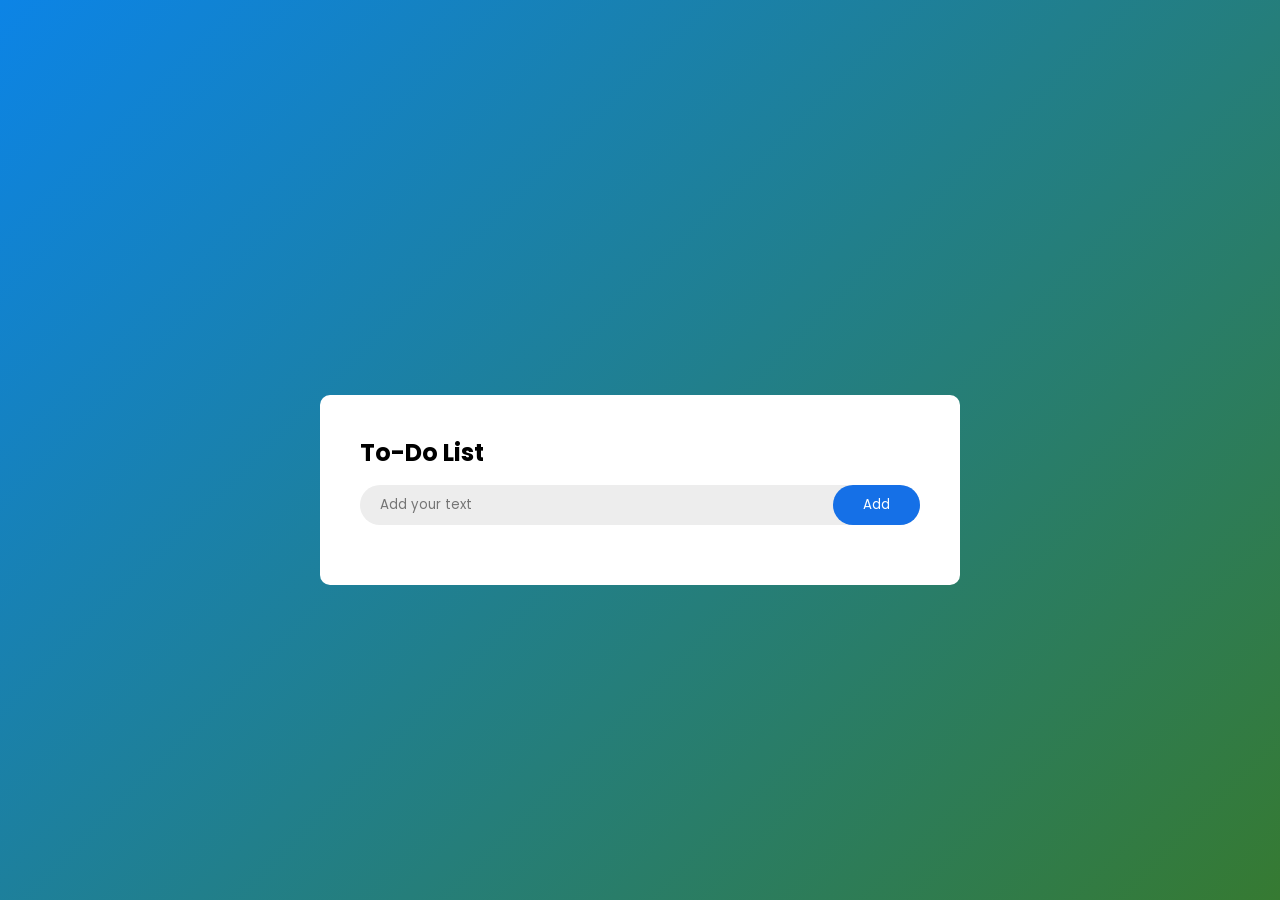
==== index.html @ e150529c "todo html renamed" ====
<!DOCTYPE html>
<html lang="en">
<head>
    <meta charset="UTF-8">
    <meta name="viewport" content="width=device-width, initial-scale=1.0">
    <title>Document</title>
    <link rel="stylesheet" href="style.css">
    <link rel="preconnect" href="https://fonts.googleapis.com">
<link rel="preconnect" href="https://fonts.gstatic.com" crossorigin>
<link href="https://fonts.googleapis.com/css2?family=Poppins:ital,wght@0,100;0,200;0,300;0,400;0,500;0,600;0,700;0,800;0,900;1,100;1,200;1,300;1,400;1,500;1,600;1,700;1,800;1,900&display=swap" rel="stylesheet">
</head>
<body>
    <div class="container">
        <div class="todo-app">
            <h2>To-Do List</h2>
           
            <div class="row">
                <div>
                    <input type="text" id="input-box" placeholder="Add your text">
                    <button class="addBtn" id="addBtn" onclick="addTask()">Add</button>
                </div>
               
                
            </div>
            <ul id="list-container">
                
            </ul>

        </div>

    </div>
    <script src="app.js"></script>
</body>
</html>
---- style.css ----
* {
    margin: 0;
    padding: 0;
    box-sizing: border-box;
    font-family: "Poppins", sans-serif;
    font-weight: 400;
    font-style: normal;
}
.container
{
    width: 100%;
    min-height: 100vh;
    background: linear-gradient(135deg, #0c84e6, #0d5f08d4);
    padding: 15px;
    display: flex;
    align-items: center;
}

.todo-app{
    width: 100%;
    max-width: 640px;
    background-color: #fff;
    margin: 100px auto 20px;
    padding: 40px;
    border-radius: 10px;
}
.todo-app h2{
    font-weight: 700;
    margin-bottom: 15px;
}
.row
{
    display: flex;
    justify-content: space-between;
    gap: 10px;
}
.row > div{
    background-color: #ededed;
    border-radius: 30px;
    display: flex;
    width: 100%;
}
.row input{
    flex: 1;
    min-height: 40px;
    background-color: transparent;
    border: none;
    padding: 10px 20px;
}
.row input:focus{
    box-shadow: none;
    border: none;
    outline: 0;
}
.addBtn
{
    background-color: #1570e7;
    color: #fff;
    padding: 10px 30px;
    border-radius: 30px;
    border: none;
    cursor: pointer;
}
.addBtn:hover
{
    background-color: #172d58;
    transition: all 0.3s;
}
ul#list-container
{
    list-style: none;
    padding: 10px 0px;
    position: relative;
}


ul#list-container li
{
    position: relative;
    padding-left: 30px;
    line-height: 2.5;
    display: flex;
    align-items: center;
    justify-content: space-between;
    cursor: pointer;
}

ul#list-container li::before
{
    content: '';
    position: absolute;
    height: 28px;
    width: 28px;
    border-radius: 50%;
    background-image: url(img/uncheck.png);
    left: 0;
    background-size: contain;
}


ul#list-container li span{
    cursor: pointer;
    text-decoration: none !important;
    position: absolute;
    right: 0;
    top: 50%;
    top: calc(50% - 15px);
    font-size: 20px;
    width: 30px;
    height: 30px;
    border-radius: 50%;
    display: flex;
    text-align: center;
    align-items: center;
    justify-content: center;

    transition: all 0.3s;
}
ul#list-container li span:hover
{
    background-color: #ddd;
}


ul#list-container li.checked
{
    text-decoration: line-through;
    color: #555;
}
ul#list-container li.checked::before
{
    background-image: url(img/check.png);
}

#filter-box
{
    flex: 1;
    min-height: 40px;
    background-color: #ededed;
    border: none;
    padding: 10px 20px;
    width: 100%;
    border-radius: 50px;
}
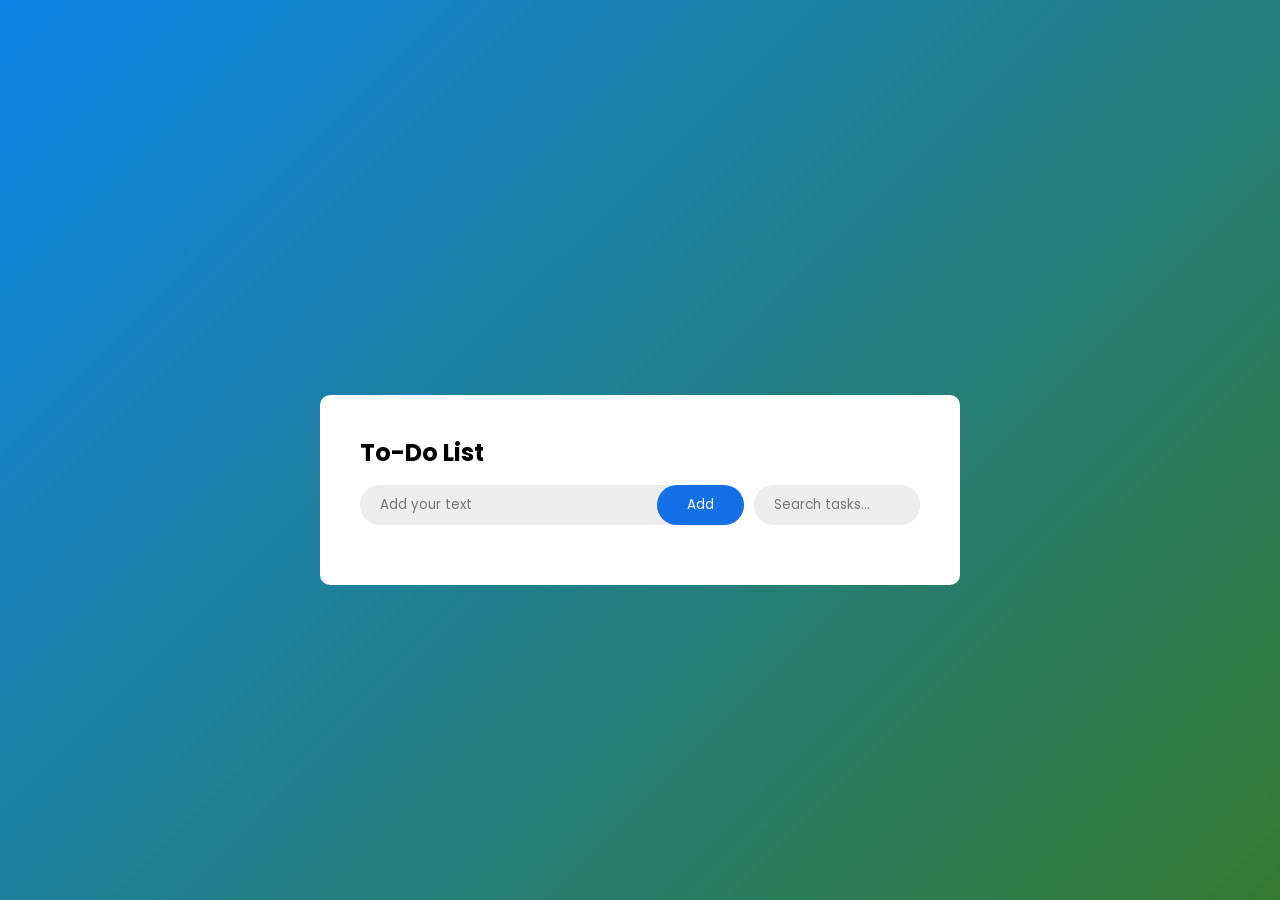
==== commit 21502717: "enter search feature added" ====
--- a/index.html
+++ b/index.html
@@ -20,7 +20,9 @@
                     <button class="addBtn" id="addBtn" onclick="addTask()">Add</button>
                 </div>
                
-                
+                <div>
+                    <input type="text" id="filter-box" placeholder="Search tasks...">
+                </div>
             </div>
             <ul id="list-container">
                 
